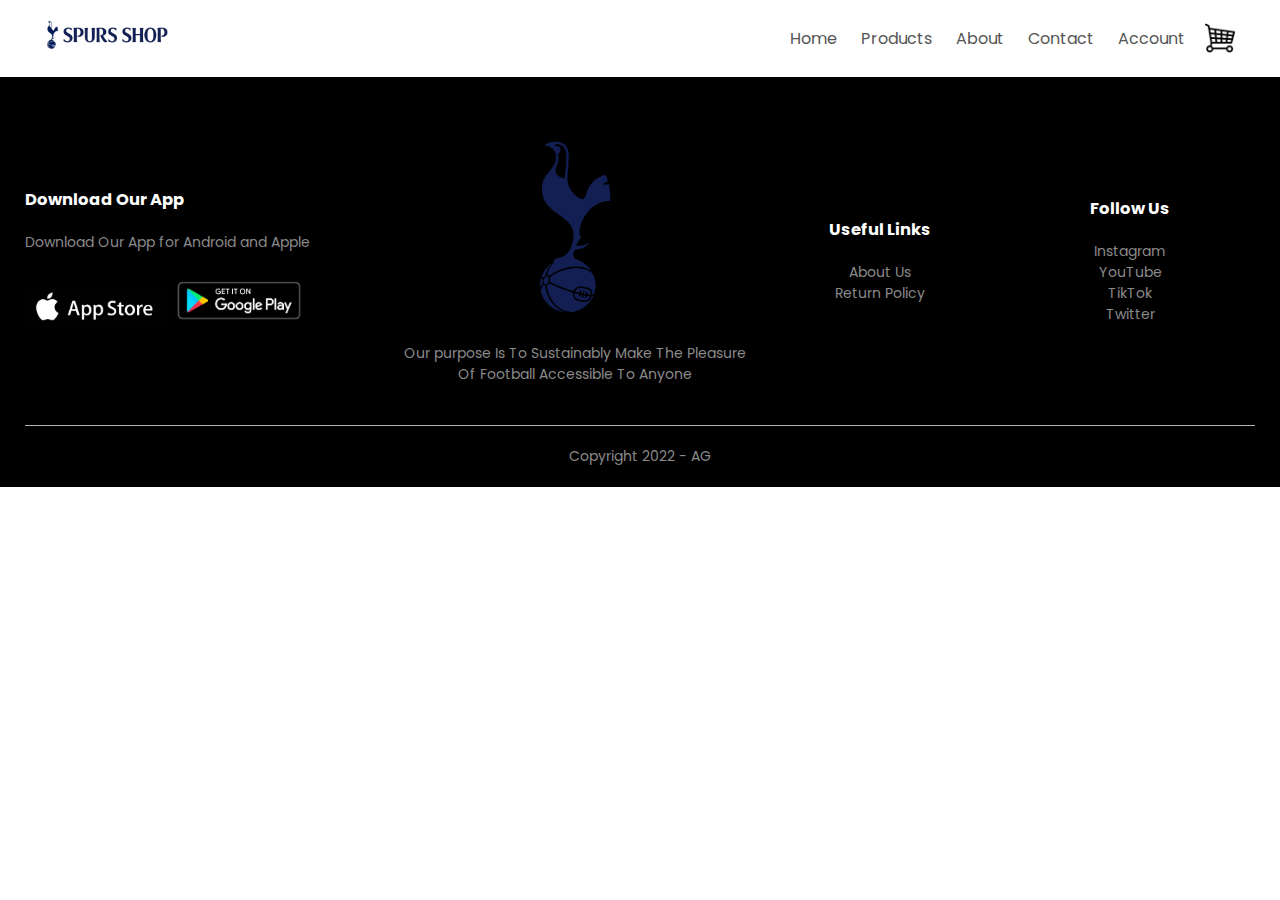
==== cart.html @ 9a09fd85 "Update-4" ====
<!DOCTYPE html>
<html lang="en">
<head>
    <meta charset="UTF-8">
    <meta name="viewport" content="width=device-width, initial-scale=1.0">
    <meta http-equiv="X-UA-Compatible" content="IE=edge">
    <meta name="viewport" content="width=device-width, initial-scale=1.0">
    <title>All Products - SpursShop</title>
    <link rel="stylesheet" href="./css/style.css">
    <link href="https://fonts.googleapis.com/css2?family=Poppins:wght@300;400;500;600;700&display=swap" rel="stylesheet">
    <link rel="stylesheet" href="https://stackpath.bootstrapcdn.com/font-awesome/4.7.0/css/font-awesome.min.css">
</head>
<body>
 
    <div class="container">
        <div class="navbar">
            <div class="logo">
                <img src="image/spurslogonew.jpg" width="125px">
            </div>
            <nav>
                <ul id="MenuItems">
                    <li><a href="">Home</a></li>
                    <li><a href="">Products</a></li>
                    <li><a href="">About</a></li>
                    <li><a href="">Contact</a></li>
                    <li><a href="">Account</a></li>
                </ul>
            </nav>
            <img src="image/1413908.png" width="30px" height="30px">
            <img src="image/menu icon 2.png" class="menu-icon" 
            onclick="menutoggle()">
        </div>
    </div>

    
<!----------footer--------->

    <div class="footer">
        <div class="container">
            <div class="row">
                <div class="footer-col-1">
                    <h3>Download Our App</h3>
                    <p>Download Our App for Android and Apple</p>
                    <div class="app-logo">
                        <img src="image/app store black logo 2.jpg">
                        <img src="image/google-play-badge.png">
                    </div>
                </div>
                <div class="footer-col-2">
                    <img src="image/spurs logo.png">
                    <p>Our purpose Is To Sustainably Make The Pleasure Of Football Accessible To Anyone</p>
                </div>
                <div class="footer-col-3">
                    <h3>Useful Links</h3>
                    <ul>
                        <li>About Us</li>
                        <li>Return Policy</li>
                    </ul>
                </div>
                <div class="footer-col-4">
                    <h3>Follow Us</h3>
                    <ul>
                        <li>Instagram</li>
                        <li>YouTube</li>
                        <li>TikTok</li>
                        <li>Twitter</li>
                    </ul>
                </div>
            </div>
            <hr>
            <p class="copyright">Copyright 2022 - AG</p>
        </div>
    </div>
<!---------js for toggle menu----------->
    <script>
        var MenuItems = document.getElementById("MenuItems");

        MenuItems.style.maxHeight = "0px";

        function menutoggle(){
            if(MenuItems.style.maxHeight == "0px")
                {
                    MenuItems.style.maxHeight = "200px";
                }
            else
                {
                    MenuItems.style.maxHeight = "0px";
                }
        }
    </script>
    
</body>
</html>
---- css/style.css ----
*{
    margin: 0;
    padding: 0;
    box-sizing: border-box;
}

body{
    font-family: 'Poppins', sans-serif;
}

.navbar{
    display: flex;
    align-items: center;
    padding: 20px;
}
nav{
    flex: 1;
    text-align: right;
}
nav ul{
    display: inline-block;
    list-style-type: none;
}
nav ul li{
    display: inline-block;
    margin-right: 20px;
}
a{
    text-decoration: none;
    color: #555;
}
p{
    color: #555;
}
.container{
    max-width: 1300px;
    margin: auto;
    padding-left: 25px;
    padding-right: 25px;
}
.row{
    display: flex;
    align-items: center;
    flex-wrap: wrap;
    justify-content: space-around;
}
.col-2{
    flex-basis: 50%;
    min-width: 300px;
}
.col-2  img{
    max-width: 100%;
    padding: 50px 0px;
}
.col-2  h1{
    font-size: 50px;
    line-height: 60px;
    margin: 50px 0px;
}
.btn{
    display: inline-block;
    background: #ff523b;
    color: #fff;
    padding: 8px 30px;
    margin: 30px 0px;
    border-radius: 30px;
    transition: background 0.5s;
}

.btn:hover{
    background: #563434;
}

.header{
    background: radial-gradient(#fff,#ffd6d6);
}
.header .row{
    margin-top: 70px;
}
.categories{
    margin: 70px 0px;
}
.col-3{
    flex-basis: 30%;
    min-width: 250px;
    margin-bottom: 30px;
}
.col-3 img{
    width: 100%;
}
.small-container{
    max-width: 1080px;
    margin: auto;
    padding-left: 25px;
    padding-right: 25px;
}
.col-4{
    flex-basis: 25%;
    padding: 10px;
    min-width: 200px;
    margin-bottom: 50px;
    transition: transform 0.5s;
}
.col-4 img{
    width: 100%;
}

.title{
    text-align: center;
    margin: 0 auto 80px;
    position: relative;
    line-height: 60px;
    color: #555;
}
.title::after{
    content: "";
    background: #ff523b;
    width: 80px;
    height: 5px;
    border-radius: 5px;
    position: absolute;
    bottom: 0;
    left: 50%;
    transform: translateX(-50%);
}

h4{
    color: #555;
    font-weight: normal;
}
.col-4 p{
    font-size: 14px;
}
.rating .fa{
    color: #ff523b;
}

.col-4:hover{
    transform: translateY(-5px);
}

/*------- offer --------*/

.offer{
    background: radial-gradient(#fff,#ffd6d6);
    margin-top: 80px;
    padding: 30px 0px;
}
.col-2 .offer-img{
    padding: 50px;
}
small{
    color: #555;
}

/*----------testimonial-------*/

.testimonial{
    padding-top: 100px;
}
.testimonial .col-3{
    text-align: center;
    padding: 40px 20px;
    box-shadow: 0 0 20px 0px rgba(0, 0, 0, 0.1);
    cursor: pointer;
    transition: transform 0.5s;
}
.testimonial .col-3 img{
    width: 50px;
    margin-top: 20px;
    border-radius: 50%;
}
.testimonial .col-3:hover{
    transform: translateY(-10px);
}
.fa.fa-quote-left{
    font-size: 34px;
    color: #ff523b;
}
.col-3 p{
    font-size: 12px;
    margin: 12px 0;
    color: #777;
}
.testimonial .col-3 h3{
    font-weight: 600;
    color: #555;
    font-size: 16px;
}

/*----------brands---------*/
.brands{
    margin: 100px auto;
}
.col-5{
    width: 160px;
}
.col-5 img{
    width: 100%;
    cursor: pointer;
    filter: grayscale(100%);
}
.col-5 img:hover{
    filter: grayscale(0);
}

/*--------footer--------*/

.footer{
    background: #000;
    color: #8a8a8a;
    font-size: 14px;
    padding: 60px 0 20px;
}
.footer p{
    color: #8a8a8a;
}
.footer h3{
    color: #fff;
    margin-bottom: 20px;
}
.footer-col-1, .footer-col-2, .footer-col-3, .footer-col-4{
    min-width: 250px;
    margin-bottom: 20px;
}
.footer-col-1{
    flex-basis: 30%;
}
.footer-col-2{
    flex: 1;
    text-align: center;
}
.footer-col-2 img{
    width: 180px;
    margin-bottom: 20px;
}
.footer-col-3, .footer-col-4{
    flex-basis: 12%;
    text-align: center;
}
ul{
    list-style-type: none;
}
.app-logo{
    margin-top: 20px;
}
.app-logo img{
    width: 140px;
}
.footer hr{
    border: none;
    background: #b5b5b5;
    height: 1px;
    margin: 20px 0;
}
.copyright{
    text-align: center;
}

.menu-icon{
    width: 28px;
    margin-left: 20px;
    display: none;
}

/*-------- media query for menu ---------*/

@media only screen and (max-width: 800px){

    nav ul{
        position: absolute;
        top: 70px;
        left: 0;
        background: #333;
        width: 100%;
        overflow: hidden;
        transition: max-height 0.5s;
    }
    nav ul li{
        display: block;
        margin-right: 50px;
        margin-top: 10px;
        margin-bottom: 10px;
    }
    nav ul li a{
        color: #fff;
    }
    .menu-icon{
        display: block;
        cursor: pointer;
    }
}
/*----------- All Products --------------*/

.row-2{
    justify-content: space-between;
    margin: 100px auto 50px;
}
select{
    border: 1px solid #ff523b;
    padding: 5px;
}
select:focus{
    outline: none;
}
.page-btn{
    margin: 0 auto 80px;
}
.page-btn span{
    display: inline-block;
    border: 1px solid #ff523b;
    margin-left: 10px;
    width: 40px;
    height: 40px;
    text-align: center;
    line-height: 40px;
    cursor: pointer;
}
.page-btn span:hover{
    background: #ff523b;
    color: #fff;
}

/*-------single product details-------*/

.single-product{
    margin-top: 80px;
}
.single-product .col-2 img{
    padding: 0;
}
.single-product .col-2{
    padding: 20px;
}
.single-product h4{
    margin: 20px 0;
    font-size: 22px;
    font-weight: bold;
}
.single-product select{
    display: block;
    padding: 10px;
    margin-top: 20px;
}
.single-product input{
    width: 50px;
    height: 40px;
    padding-left: 10px;
    font-size: 20px;
    margin-right: 10px;
    border: 1px solid #ff523b;
}
input:focus{
    outline: none;
}
.single-product .fa{
    color: #ff523b;
    margin-left: 10px;
}

.small-img-row{
    display: flex;
    justify-content: space-between;
}
.small-img-col{
    flex-basis: 24%;
    cursor: pointer;
}






/*-----media query for less than 600 screen size-----*/
@media only screen and (max-width: 600px){
    .row{
        text-align: center;
    }
    .col-2, .col-3, .col-4{
        flex-basis: 100%;
    }
    .single-product .row{
        text-align: left;
    }
    .single-product .col-2{
        padding: 20px 0;
    }
    .single-product h1{
        font-size: 26px;
        line-height: 32px;
    }



}
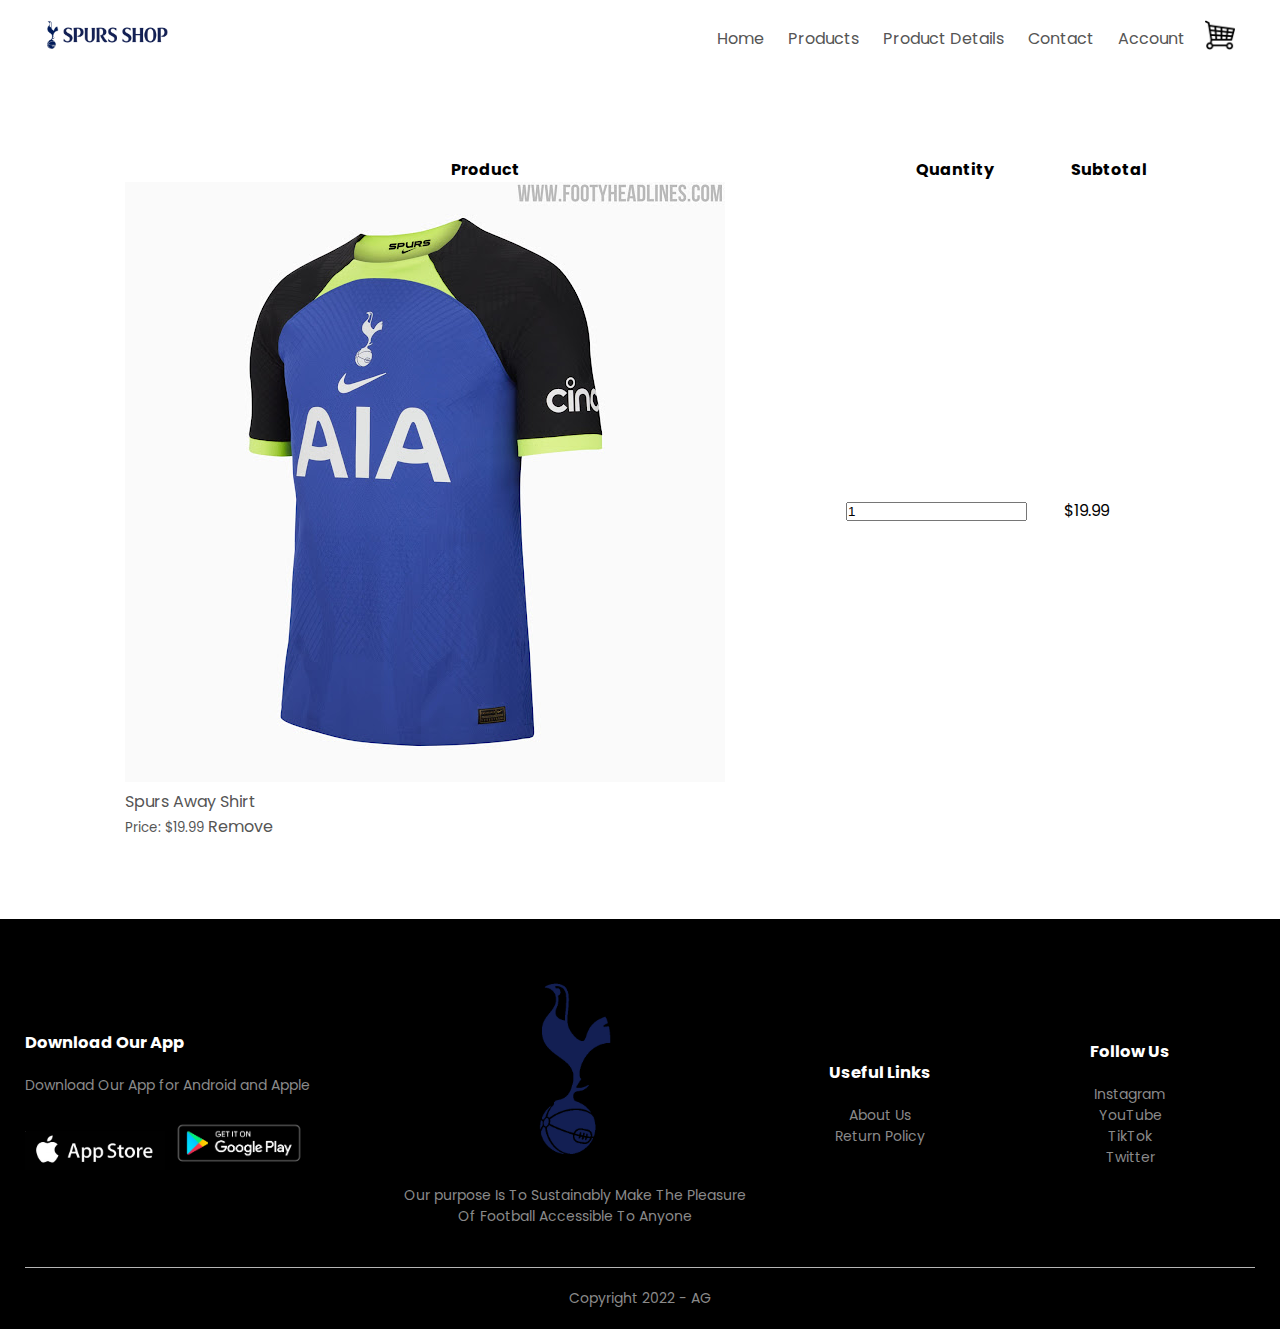
==== commit f8fc6445: "Update-5" ====
--- a/cart.html
+++ b/cart.html
@@ -19,19 +19,47 @@
             </div>
             <nav>
                 <ul id="MenuItems">
-                    <li><a href="">Home</a></li>
-                    <li><a href="">Products</a></li>
-                    <li><a href="">About</a></li>
+                    <li><a href="./index.html">Home</a></li>
+                    <li><a href="./products.html">Products</a></li>
+                    <li><a href="./Product-details.html">Product Details</a></li>
                     <li><a href="">Contact</a></li>
                     <li><a href="">Account</a></li>
                 </ul>
             </nav>
-            <img src="image/1413908.png" width="30px" height="30px">
-            <img src="image/menu icon 2.png" class="menu-icon" 
-            onclick="menutoggle()">
+            <a href="cart.html"><img src="image/1413908.png" width="30px" height="30px">
+                <img src="image/menu icon 2.png" class="menu-icon"
+                    onclick="menutoggle()"></a>
         </div>
     </div>
 
+<!-------cart items details-------->
+
+<div class="small-container cart-page">
+
+    <table>
+        <tr>
+            <th>Product</th>
+            <th>Quantity</th>
+            <th>Subtotal</th>
+        </tr>
+        <tr>
+            <td>
+                <div class="cart-info">
+                    <img src="image/spurs away shirt.jpg">
+                    <div>
+                        <p>Spurs Away Shirt</p>
+                        <small>Price: $19.99</small>
+                        <a href="">Remove</a>
+                    </div>
+                </div>
+
+            </td>
+            <td><input type="number" value="1"></td>
+            <td>$19.99</td>
+        </tr>
+    </table>
+
+</div>
     
 <!----------footer--------->
 
@@ -71,6 +99,7 @@
             <p class="copyright">Copyright 2022 - AG</p>
         </div>
     </div>
+
 <!---------js for toggle menu----------->
     <script>
         var MenuItems = document.getElementById("MenuItems");
@@ -88,6 +117,6 @@
                 }
         }
     </script>
-    
+
 </body>
 </html>--- a/css/style.css
+++ b/css/style.css
@@ -367,6 +367,15 @@
     cursor: pointer;
 }
 
+/*-------cart items------*/
+
+.cart-page{
+    margin: 80px auto;
+}
+table{
+    width: 100%;
+    border-collapse: collapse;
+}
 
 
 
